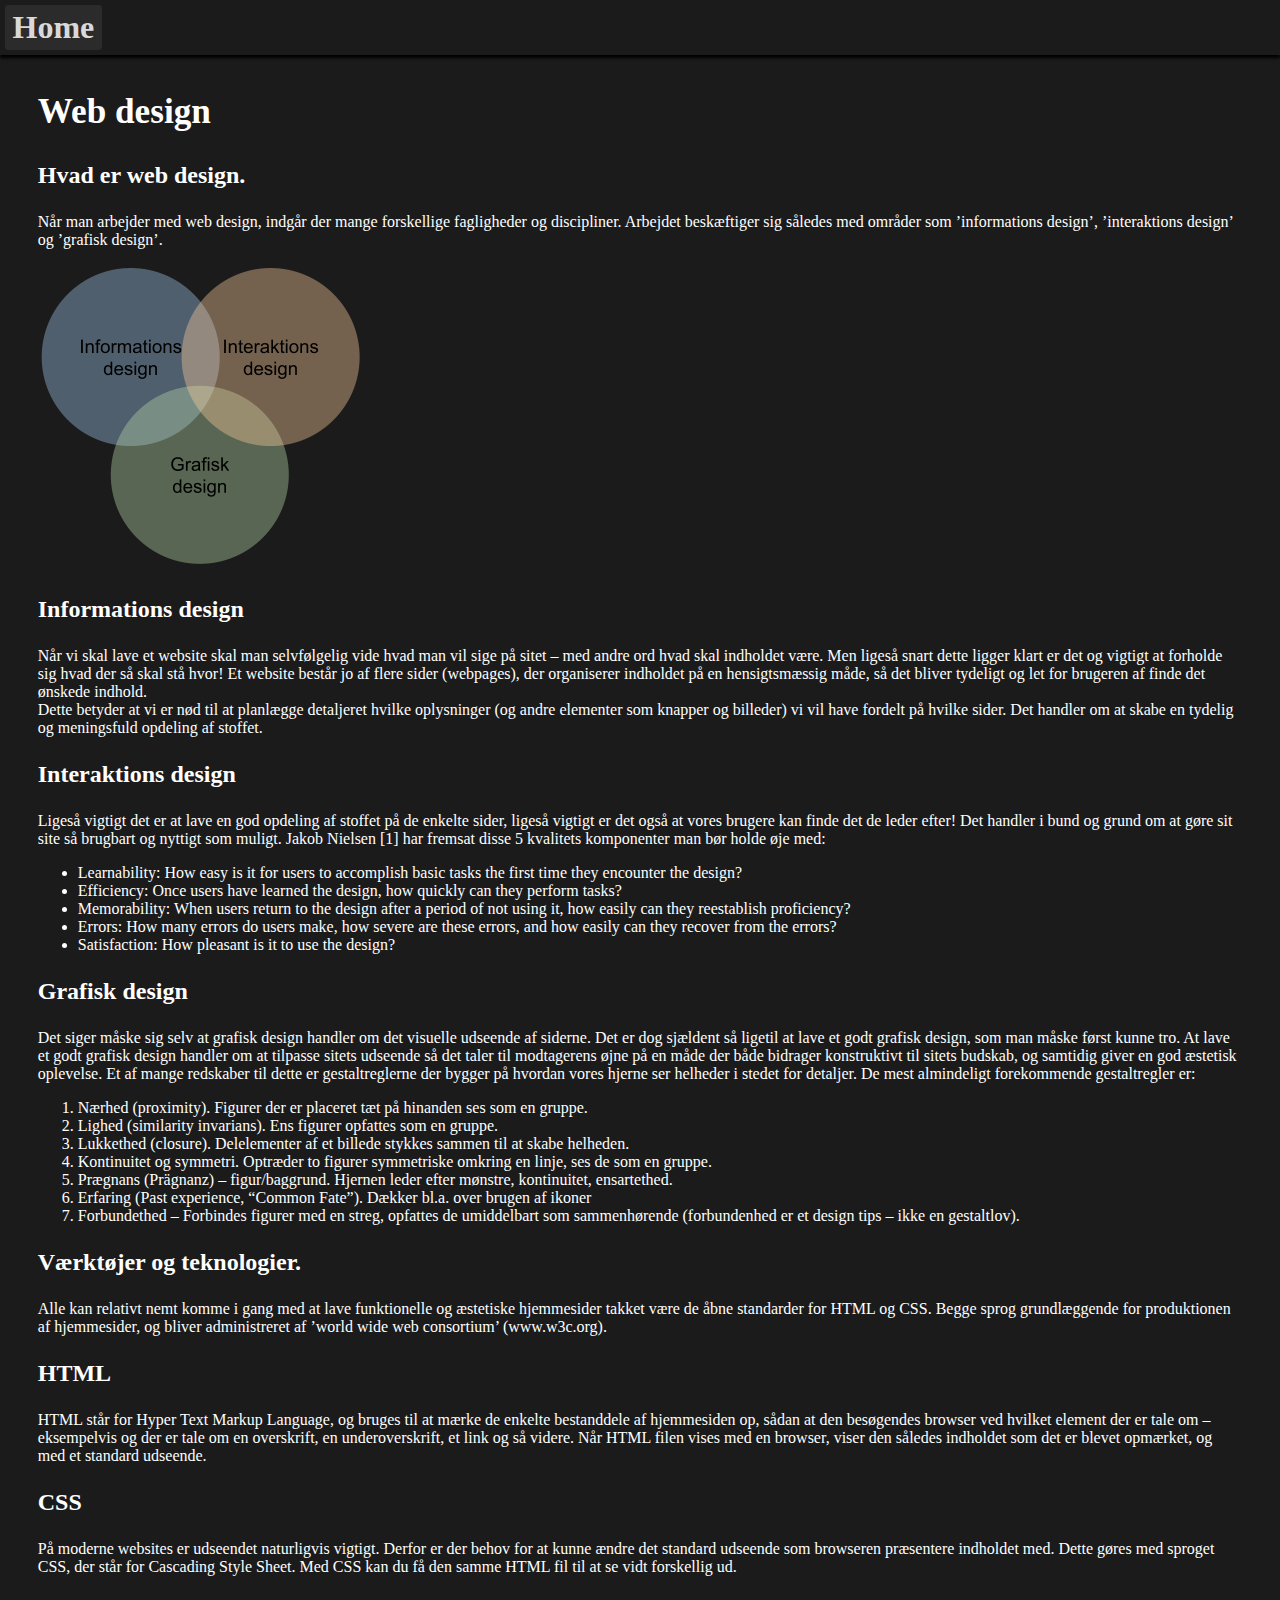
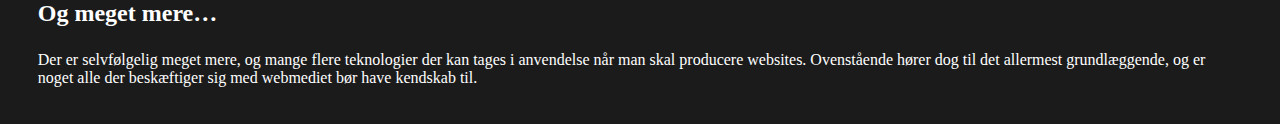
==== htx-roskilde/main-page.html @ 65bc53c3 "idk man... content" ====
<!doctype html>
<html lang="en-US">
  <head>
    <meta charset="utf-8" />
    <title>My test page</title>
    <link rel="stylesheet" href="../defaultStyles.css" />
    <link rel="stylesheet" href="styles.css" />
  </head>
  <body>
    <h1>
        <a class="navbarBox" href="../index.html">Home</a>
    </h1>
    <div id="mainContent">
      <article>
        <h2>
          Web design
        </h2>
        <h3>
          Hvad er web design.
        </h3>
        <p>
          Når man arbejder med web design, indgår der mange forskellige fagligheder og discipliner. Arbejdet beskæftiger sig således med områder som ’informations design’, ’interaktions design’ og ’grafisk design’.
        </p>
        <img src="cirkler.png" alt="picture: picture of 3 circles overlaping showing 'Informations design', 'Interaktions design' and 'grafisk design' ">
        <h3>
          Informations design
        </h3>
        <p>
          Når vi skal lave et website skal man selvfølgelig vide hvad man vil sige på sitet – med andre ord hvad skal indholdet være. Men ligeså snart dette ligger klart er det og vigtigt at forholde sig hvad der så skal stå hvor! Et website består jo af flere sider (webpages), der organiserer indholdet på en hensigtsmæssig måde, så det bliver tydeligt og let for brugeren af finde det ønskede indhold. <br>
          Dette betyder at vi er nød til at planlægge detaljeret hvilke oplysninger (og andre elementer som knapper og billeder) vi vil have fordelt på hvilke sider. Det handler om at skabe en tydelig og meningsfuld opdeling af stoffet. <br>
        </p>
        <h3>
          Interaktions design
        </h3>
        <p>
          Ligeså vigtigt det er at lave en god opdeling af stoffet på de enkelte sider, ligeså vigtigt er det også at vores brugere kan finde det de leder efter! Det handler i bund og grund om at gøre sit site så brugbart og nyttigt som muligt. Jakob Nielsen [1] har fremsat disse 5 kvalitets komponenter man bør holde øje med: <br>
        </p>
        <ul>
          <li> Learnability: How easy is it for users to accomplish basic tasks the first time they encounter the design? </li>
          <li> Efficiency: Once users have learned the design, how quickly can they perform tasks? </li>
          <li> Memorability: When users return to the design after a period of not using it, how easily can they reestablish proficiency? </li>
          <li> Errors: How many errors do users make, how severe are these errors, and how easily can they recover from the errors? </li>
          <li> Satisfaction: How pleasant is it to use the design? <br>
        </ul>
        <h3>
          Grafisk design
        </h3>
        <p>
          Det siger måske sig selv at grafisk design handler om det visuelle udseende af siderne. Det er dog sjældent så ligetil at lave et godt grafisk design, som man måske først kunne tro. At lave et godt grafisk design handler om at tilpasse sitets udseende så det taler til modtagerens øjne på en måde der både bidrager konstruktivt til sitets budskab, og samtidig giver en god æstetisk oplevelse. Et af mange redskaber til dette er gestaltreglerne der bygger på hvordan vores hjerne ser helheder i stedet for detaljer. De mest almindeligt forekommende gestaltregler er:
        </p>
        <ul class="numberedList">
          <li> Nærhed (proximity). Figurer der er placeret tæt på hinanden ses som en gruppe. </li>
          <li> Lighed (similarity invarians). Ens figurer opfattes som en gruppe. </li>
          <li> Lukkethed (closure). Delelementer af et billede stykkes sammen til at skabe helheden. </li>
          <li> Kontinuitet og symmetri. Optræder to figurer symmetriske omkring en linje, ses de som en gruppe. </li>
          <li> Prægnans (Prägnanz) – figur/baggrund. Hjernen leder efter mønstre, kontinuitet, ensartethed. </li>
          <li> Erfaring (Past experience, “Common Fate”). Dækker bl.a. over brugen af ikoner </li>
          <li> Forbundethed – Forbindes figurer med en streg, opfattes de umiddelbart som sammenhørende (forbundenhed er et design tips – ikke en gestaltlov). </li>
        </ul>
        <h3>
          Værktøjer og teknologier.
        </h3>
        <p>
          Alle kan relativt nemt komme i gang med at lave funktionelle og æstetiske hjemmesider takket være de åbne standarder for HTML og CSS. Begge sprog grundlæggende for produktionen af hjemmesider, og bliver administreret af ’world wide web consortium’ (www.w3c.org). <br>
        </p>
        <h3>
          HTML
        </h3>
        <p>
          HTML står for Hyper Text Markup Language, og bruges til at mærke de enkelte bestanddele af hjemmesiden op, sådan at den besøgendes browser ved hvilket element der er tale om – eksempelvis og der er tale om en overskrift, en underoverskrift, et link og så videre. Når HTML filen vises med en browser, viser den således indholdet som det er blevet opmærket, og med et standard udseende.
        </p>
        <h3>
          CSS
        </h3>
        <p>
          På moderne websites er udseendet naturligvis vigtigt. Derfor er der behov for at kunne ændre det standard udseende som browseren præsentere indholdet med. Dette gøres med sproget CSS, der står for Cascading Style Sheet. Med CSS kan du få den samme HTML fil til at se vidt forskellig ud.
        </p>
        <h3>
          Og meget mere…
        </h3>
        <p>
          Der er selvfølgelig meget mere, og mange flere teknologier der kan tages i anvendelse når man skal producere websites. Ovenstående hører dog til det allermest grundlæggende, og er noget alle der beskæftiger sig med webmediet bør have kendskab til.
        </p>
      </article>
    </div>
  </body>
</html>
---- defaultStyles.css ----
body {
    --background: #1b1b1b;
    --button: #2b2b2b;
    --text-link: #8cb4ff;
    --text: #fff;
    --text-secondary: #d9d9d9;

    margin: 0;
    background-color: var(--background);
    color: var(--text);

}

.mainNavbarContent {
    padding: 0;
    margin: 0;
    list-style: none;

    display: flex;
    flex: 1 1;
    align-items: center;
    text-align: center;
    gap: 5px;

}

#regularNavbar {
    width: max-content;
    flex-direction: row;
}
#hamburgerNavbar {
    gap: 0;
    display: none;
    width: 0;
    height: 0;
}

.hiddenfix {
    gap: 0;
    display: none;
    width: 0;
    height: 0;
}

.navbarBox {
    text-decoration: none;

    text-align: center;
    padding: 0.2cm;
    padding-top: 0.1cm;
    padding-bottom: 0.1cm;

    background-color: var(--button);
    border-radius: 0.2rem;
}

.rightNavbarBox {
    align-items: end;
    margin-left: auto;

    text-decoration: none;

    text-align: center;
    padding: 0.2cm;
    padding-top: 0.1cm;
    padding-bottom: 0.1cm;

    background-color: var(--button);
    border-radius: 0.2rem;
}

@media (-webkit-min-device-pixel-ratio: 2)   /* Webkit-based browsers */
    (min--moz-device-pixel-ratio: 2),         /* Older Firefox browsers (prior to Firefox 16) */
    (min-resolution: 2dppx),                  /* The standard way */
    (min-resolution: 192dpi),                 /* dppx fallback */  
    (max-width: 580px) {                      /*or if reselution is simpl too low*/
    .mainNavbarContent {
        flex-direction: column;
    
        width: auto;
        height: max-content;

        background-color: #8cb4ff;
    }

    #regularNavbar {
        gap: 0;
        display: none;
        width: 0;
        height: 0;
    }

    #hamburgerNavbar {
        width: auto;
        flex-direction: column;
    }
}

a:not(.button) {
    color: var(--text-secondary);
}

a:not(.button).navbarBox {
    color: var(--text-secondary);
}

.mainWrapper {
    padding-left: 1rem;
    padding-top: 1rem;
}
---- htx-roskilde/styles.css ----
h1 {
    margin: 0;
    background-color: var(--background);
    text-align: center;

    position: sticky;
    top: 0;

    display: flex;
    align-items: center;

    flex-direction: row;
    flex-wrap: wrap;

    width: auto;
    height: auto;

    gap: 5px;

    box-shadow: 0 3px 3px black;

    padding: 5px;
    padding-right: 10px;
}

h2 {
    font-size: 2.2rem;
}
h3 {
    font-size: 1.5rem;
}

.numberedList {
    list-style: decimal;
}

#mainContent {
    margin: 1cm;
}
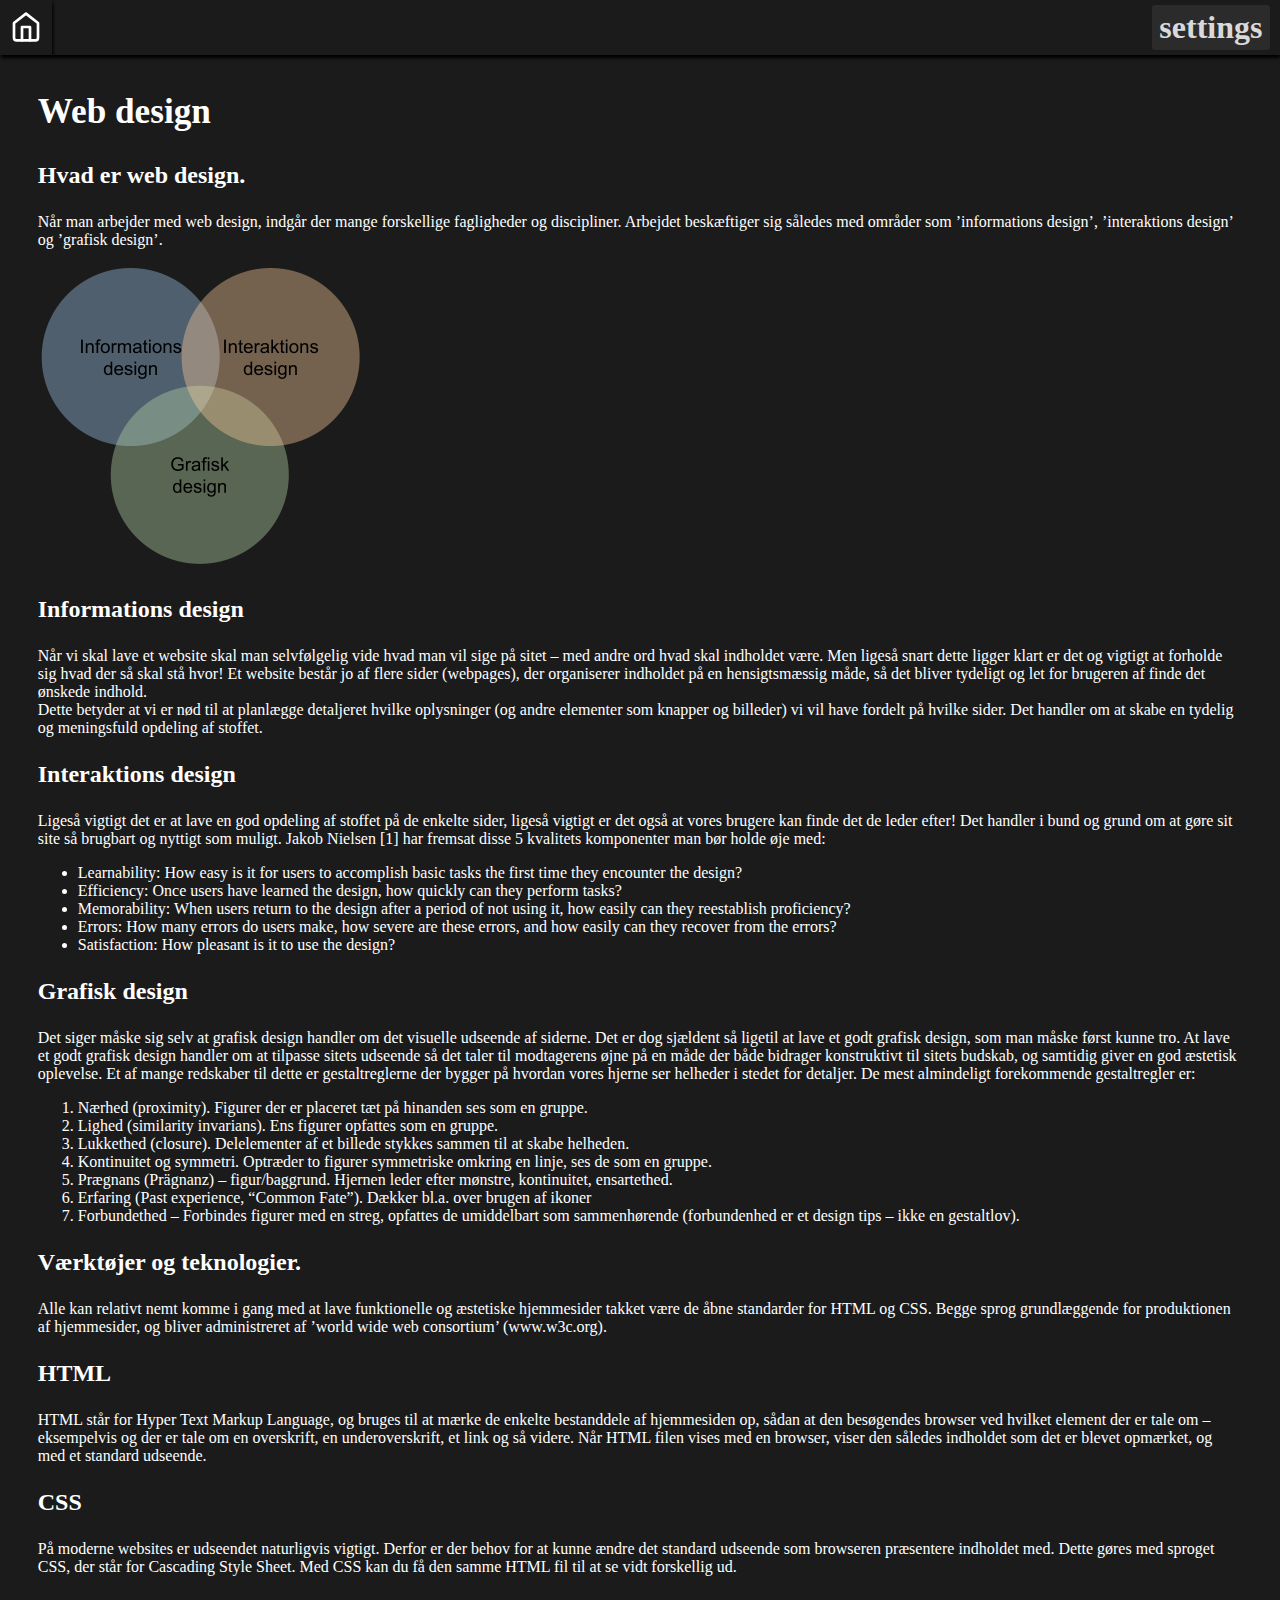
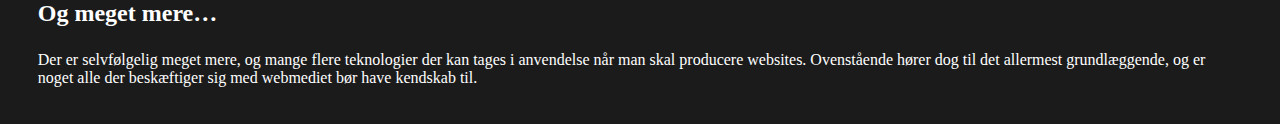
==== commit 316952fd: "fix bugs and formatting" ====
--- a/htx-roskilde/main-page.html
+++ b/htx-roskilde/main-page.html
@@ -5,10 +5,17 @@
     <title>My test page</title>
     <link rel="stylesheet" href="../defaultStyles.css" />
     <link rel="stylesheet" href="styles.css" />
+    <link rel="stylesheet" href="../defaultNavbar.css">
   </head>
   <body>
     <h1>
-        <a class="navbarBox" href="../index.html">Home</a>
+      <a class="navbarContatiner" href="../index.html">
+        <img src="../home.svg" alt="home symbol" style="width: 2rem;">
+      </a>
+      <ul class="navbarContatiner">
+        
+        <a class="rightNavbarBox" href="">settings</a>
+      </ul>
     </h1>
     <div id="mainContent">
       <article>
--- a/defaultStyles.css
+++ b/defaultStyles.css
@@ -1,4 +1,3 @@
-
 body {
     --background: #1b1b1b;
     --button: #2b2b2b;
@@ -70,12 +69,12 @@
     border-radius: 0.2rem;
 }
 
-@media (-webkit-min-device-pixel-ratio: 2)   /* Webkit-based browsers */
-    (min--moz-device-pixel-ratio: 2),         /* Older Firefox browsers (prior to Firefox 16) */
-    (min-resolution: 2dppx),                  /* The standard way */
-    (min-resolution: 192dpi),                 /* dppx fallback */  
-    (max-width: 580px) {                      /*or if reselution is simpl too low*/
-    .mainNavbarContent {
+/* @media (-webkit-min-device-pixel-ratio: 2),   /* Webkit-based browsers */
+/*    (min--moz-device-pixel-ratio: 2),         /* Older Firefox browsers (prior to Firefox 16) */
+/*    (min-resolution: 2dppx),                  /* The standard way */
+/*    (min-resolution: 192dpi),                 /* dppx fallback */  
+/*    (max-width: 580px) {                      /*or if reselution is simpl too low*/
+/*    .mainNavbarContent {
         flex-direction: column;
     
         width: auto;
@@ -95,7 +94,7 @@
         width: auto;
         flex-direction: column;
     }
-}
+}*/
 
 a:not(.button) {
     color: var(--text-secondary);
--- a/htx-roskilde/styles.css
+++ b/htx-roskilde/styles.css
@@ -1,28 +1,3 @@
-h1 {
-    margin: 0;
-    background-color: var(--background);
-    text-align: center;
-
-    position: sticky;
-    top: 0;
-
-    display: flex;
-    align-items: center;
-
-    flex-direction: row;
-    flex-wrap: wrap;
-
-    width: auto;
-    height: auto;
-
-    gap: 5px;
-
-    box-shadow: 0 3px 3px black;
-
-    padding: 5px;
-    padding-right: 10px;
-}
-
 h2 {
     font-size: 2.2rem;
 }
--- a/defaultNavbar.css
+++ b/defaultNavbar.css
@@ -0,0 +1,57 @@
+.navbarContatiner {
+    margin: 0;
+    background-color: var(--background);
+    text-align: center;
+
+    top: 0;
+    
+    display: flex;
+    align-items: center;
+    
+    flex-direction: row;
+    flex-wrap: wrap;
+    
+    flex: 1 1;
+    
+    gap: 5px;
+    
+    box-shadow: 0 3px 3px black;
+    
+    padding: 5px;
+    padding-right: 10px;
+
+    position: relative;
+
+    z-index: 500;
+}
+
+a.navbarContatiner {
+    flex: 0 0;
+    padding: 5px;
+
+    padding-right: 10px;
+    padding-left: 10px;
+
+    top: 0;
+
+    z-index: 501;
+
+    display:grid;
+
+    flex-direction: unset;
+    flex-wrap: unset;
+
+    box-shadow: 1px 3px 3px black;
+}
+
+h1 {
+    margin: 0;
+    display: flex;
+    align-items: stretch;
+    
+    flex-direction: row;
+    flex-wrap: wrap;
+
+    top: 0;
+    position: sticky;
+}